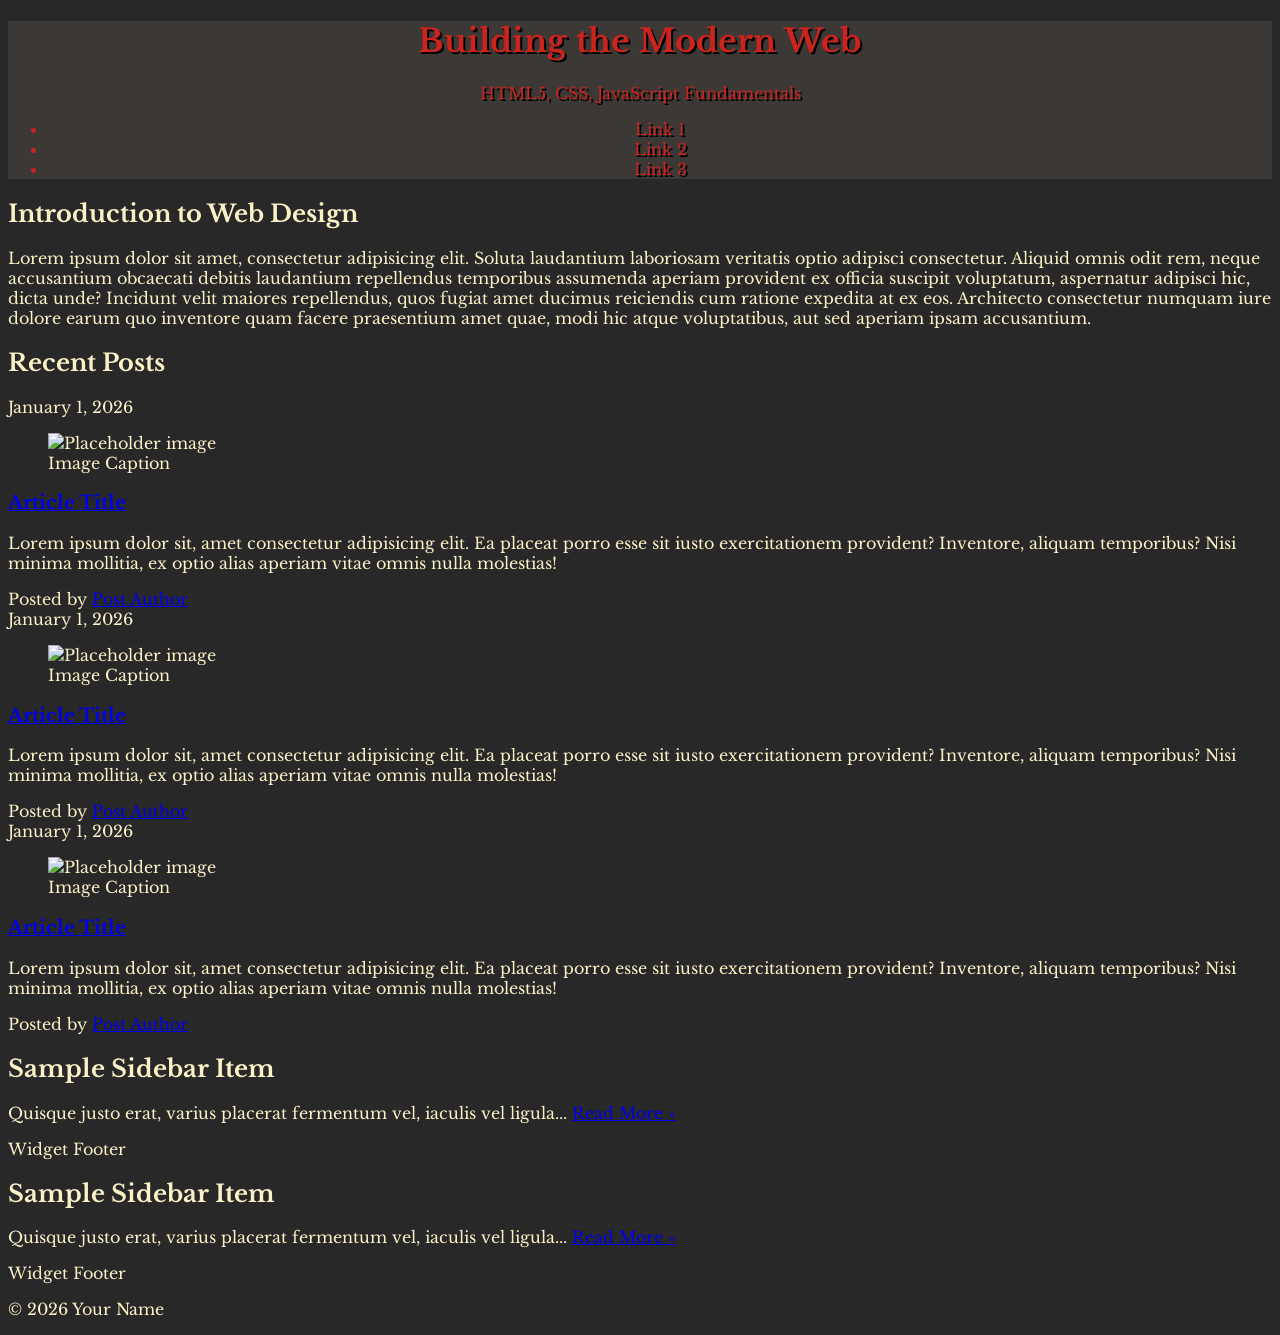
==== css-demo/index.html @ b811979a "add css-demo" ====
<!DOCTYPE html>
<html lang="en">

<head>
  <title>IFSC 11003 - Prototype</title>
  <meta charset="UTF-8" />
  <meta name="description" content="Keyword rich narrative on site purpose" />
  <meta name="author" content="Max Joseph" />
  <meta name="viewport" content="width=device-width, initial-scale=1" />

  <!-- Style Sheet -->
  <link href="assets/css/style.css" rel="stylesheet" />

  <!-- libre bakersville font from google -->
  <link rel="preconnect" href="https://fonts.googleapis.com">
  <link rel="preconnect" href="https://fonts.gstatic.com" crossorigin>
  <link href="https://fonts.googleapis.com/css2?family=Libre+Baskerville:ital@0;1&display=swap" rel="stylesheet">
</head>

<body>
  <a class="visually-hidden" href="#main-content">Skip to main content</a>
  <header class="primary">
    <h1><a href="index.html">Building the Modern Web</a></h1>
    <p class="subtitle">HTML5, CSS, JavaScript Fundamentals</p>
    <nav class="primary container" aria-label="Primary">
      <ul>
        <li><a href="#">Link 1</a></li>
        <li><a href="#">Link 2</a></li>
        <li><a href="#">Link 3</a></li>
      </ul>
    </nav>
  </header>

  <!-- Main landmark gives you a clean selector target for weeks 6–9 -->
  <main id="main-content" class="container">

    <section id="content">
      <h2>Introduction to Web Design</h2>
      <p>
        Lorem ipsum dolor sit amet, consectetur adipisicing elit. Soluta laudantium laboriosam veritatis optio adipisci consectetur. Aliquid omnis odit rem, neque accusantium obcaecati debitis laudantium repellendus temporibus assumenda aperiam provident ex officia suscipit voluptatum, aspernatur adipisci hic, dicta unde? Incidunt velit maiores repellendus, quos fugiat amet ducimus reiciendis cum ratione expedita at ex eos. Architecto consectetur numquam iure dolore earum quo inventore quam facere praesentium amet quae, modi hic atque voluptatibus, aut sed aperiam ipsam accusantium.
      </p>
    </section>

    <section id="blog" aria-labelledby="recent-posts">
      <h2 id="recent-posts">Recent Posts</h2>

      <article class="post">
        <header>
          <time class="post-date" datetime="2026-01-01">January 1, 2026</time>

          <figure>
            <img src="https://placehold.co/300x200" alt="Placeholder image" />
            <figcaption>Image Caption</figcaption>
          </figure>

          <h3><a href="#" rel="bookmark">Article Title</a></h3>
        </header>

        <p>
          Lorem ipsum dolor sit, amet consectetur adipisicing elit. Ea placeat porro esse sit iusto exercitationem provident? Inventore, aliquam temporibus? Nisi minima mollitia, ex optio alias aperiam vitae omnis nulla molestias!
        </p>

        <footer class="post-meta">
          Posted by <a href="#">Post Author</a>
        </footer>
      </article>

      <article class="post">
        <header>
          <time class="post-date" datetime="2026-01-01">January 1, 2026</time>

          <figure>
            <img src="https://placehold.co/300x200" alt="Placeholder image" />
            <figcaption>Image Caption</figcaption>
          </figure>

          <h3><a href="#" rel="bookmark">Article Title</a></h3>
        </header>

        <p>
          Lorem ipsum dolor sit, amet consectetur adipisicing elit. Ea placeat porro esse sit iusto exercitationem provident? Inventore, aliquam temporibus? Nisi minima mollitia, ex optio alias aperiam vitae omnis nulla molestias!
        </p>

        <footer class="post-meta">
          Posted by <a href="#">Post Author</a>
        </footer>
      </article>

      <article class="post">
        <header>
          <time class="post-date" datetime="2026-01-01">January 1, 2026</time>

          <figure>
            <img src="https://placehold.co/300x200" alt="Placeholder image" />
            <figcaption>Image Caption</figcaption>
          </figure>

          <h3><a href="#" rel="bookmark">Article Title</a></h3>
        </header>

        <p>
Lorem ipsum dolor sit, amet consectetur adipisicing elit. Ea placeat porro esse sit iusto exercitationem provident? Inventore, aliquam temporibus? Nisi minima mollitia, ex optio alias aperiam vitae omnis nulla molestias!
        </p>

        <footer class="post-meta">
          Posted by <a href="#">Post Author</a>
        </footer>
      </article>

    </section>

  </main>
  <aside aria-label="Sidebar">
    <div class="container">

      <article class="widget">
        <header>
          <h2>Sample Sidebar Item</h2>
        </header>

        <p>
          Quisque justo erat, varius placerat fermentum vel, iaculis vel ligula...
          <a href="#">Read More &raquo;</a>
        </p>

        <footer>Widget Footer</footer>
      </article>

      <article class="widget">
        <header>
          <h2>Sample Sidebar Item</h2>
        </header>

        <p>
          Quisque justo erat, varius placerat fermentum vel, iaculis vel ligula...
          <a href="#">Read More &raquo;</a>
        </p>

        <footer>Widget Footer</footer>
      </article>

    </div>
  </aside>

  <footer class="primary">
    <p>&copy; 2026 Your Name</p>
  </footer>

</body>

</html>
---- css-demo/assets/css/style.css ----
/* ---------------Box Sizing----------------- */
html {
  box-sizing: border-box;
}
*,
*:before,
*:after {
  box-sizing: inherit;
}

/* --------------Utility Classes ---------------- */

/* Skip link utility: hidden until focused */
.visually-hidden {
  border: 0;
  clip: rect(0, 0, 0, 0);
  height: 1px;
  margin: -1px;
  overflow: hidden;
  padding: 0;
  position: absolute;
  white-space: nowrap;
  width: 1px;
}

/* Make skip link visible when keyboard users tab to it */
.visually-hidden:focus,
.visually-hidden:focus-visible {
  clip: auto;
  height: auto;
  width: auto;
  margin: 0;
  padding: 10px 14px;
  position: absolute;
  left: 10px;
  top: 10px;
  background: #ffffff;
  color: #172635;
  z-index: 9999;
  border-radius: 6px;
}

/*---------------- global styles -----------------*/
body {
    font-family: "Libre Baskerville", serif;
    font-optical-sizing: auto;
    font-weight: 400;
    font-style: normal;
    color:#fbf1c7;
    background-color:#282828;
}

header.primary{
    color:#cc241d;
    background-color:#3c3836;
    text-align:center;
    text-shadow:2px 2px #000;
}

header.primary a {
    color:#cc241d;
    text-decoration:none;
}
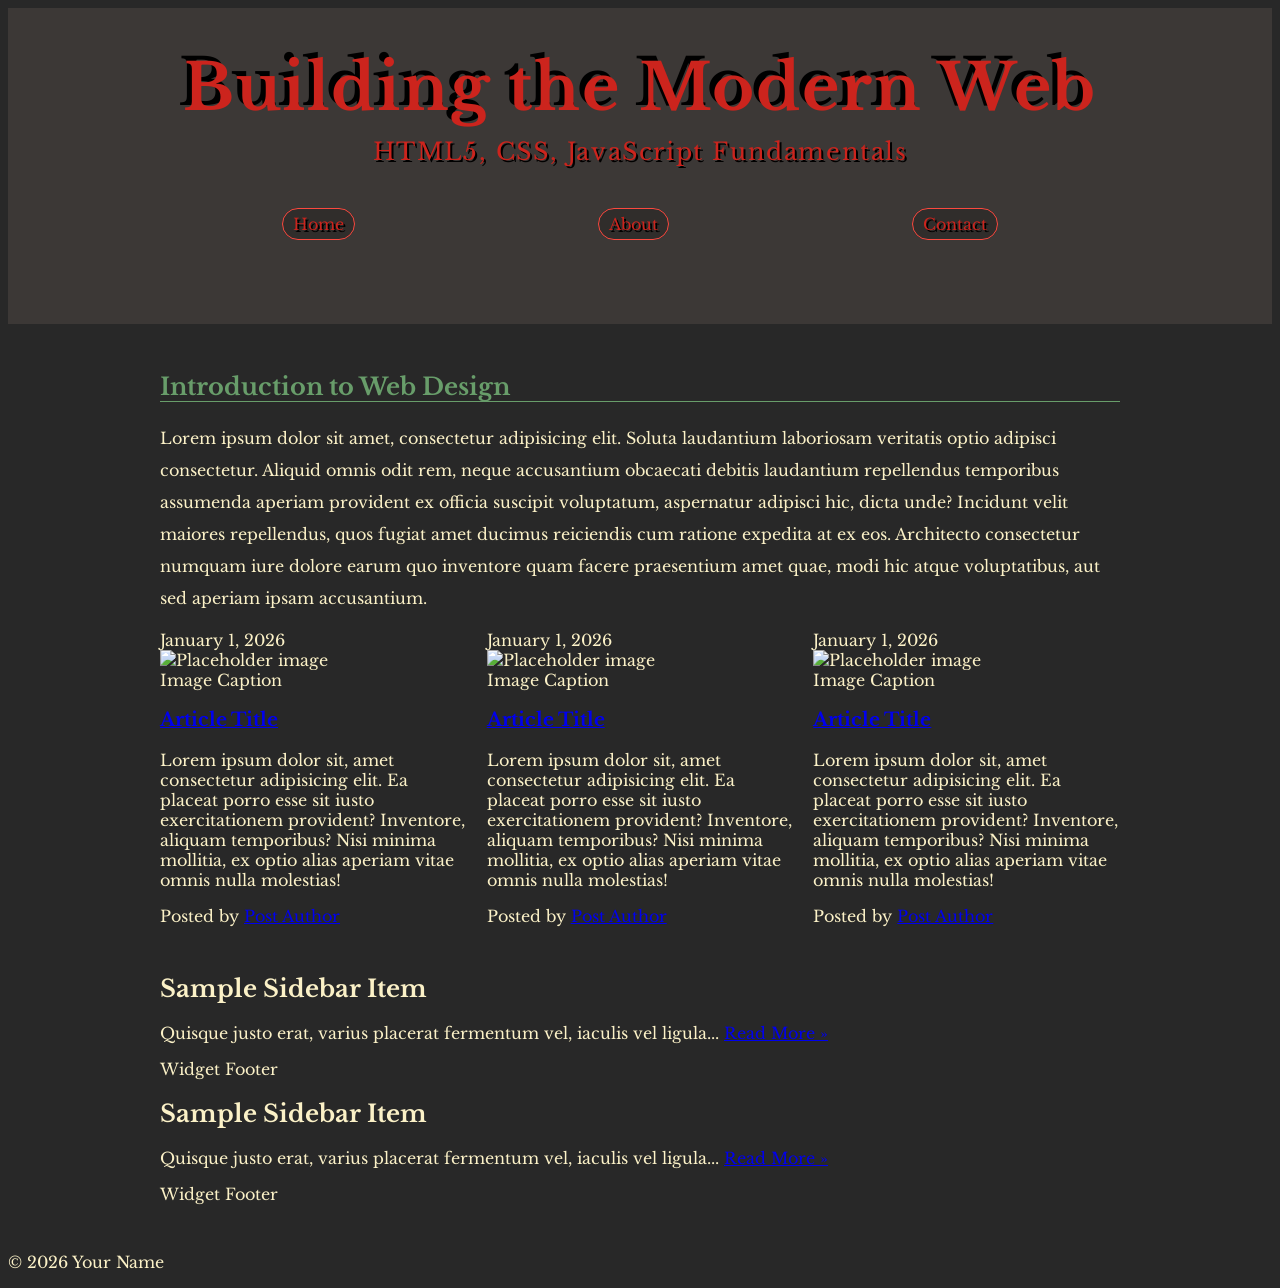
==== commit c24135eb: "add more css lecture 3-11" ====
--- a/css-demo/index.html
+++ b/css-demo/index.html
@@ -24,9 +24,9 @@
     <p class="subtitle">HTML5, CSS, JavaScript Fundamentals</p>
     <nav class="primary container" aria-label="Primary">
       <ul>
-        <li><a href="#">Link 1</a></li>
-        <li><a href="#">Link 2</a></li>
-        <li><a href="#">Link 3</a></li>
+        <li><a href="../index.html">Home</a></li>
+        <li><a href="#">About</a></li>
+        <li><a href="#">Contact</a></li>
       </ul>
     </nav>
   </header>
@@ -42,7 +42,7 @@
     </section>
 
     <section id="blog" aria-labelledby="recent-posts">
-      <h2 id="recent-posts">Recent Posts</h2>
+      <!-- <h2 id="recent-posts">Recent Posts</h2> -->
 
       <article class="post">
         <header>
--- a/css-demo/assets/css/style.css
+++ b/css-demo/assets/css/style.css
@@ -9,6 +9,11 @@
 }
 
 /* --------------Utility Classes ---------------- */
+.container {
+    max-width:960px;
+    width:80vw;
+    margin:3rem auto;
+}
 
 /* Skip link utility: hidden until focused */
 .visually-hidden {
@@ -41,6 +46,8 @@
 }
 
 /*---------------- global styles -----------------*/
+/* I'm using gruvbox colors from https://github.com/morhetz/gruvbox which is MIT licensed */
+
 body {
     font-family: "Libre Baskerville", serif;
     font-optical-sizing: auto;
@@ -55,9 +62,80 @@
     background-color:#3c3836;
     text-align:center;
     text-shadow:2px 2px #000;
+    padding:40px;
 }
 
 header.primary a {
     color:#cc241d;
     text-decoration:none;
 }
+
+header.primary h1 {
+    font-size:4rem;
+    text-shadow:-5px -5px #000;
+    margin:0;
+    letter-spacing:0.1rem;
+}
+
+header.primary p.subtitle {
+    font-size:1.5rem;
+    margin:10px 0 0 0;
+    letter-spacing:0.1rem;
+}
+
+header.primary nav ul {
+    padding:0;
+    display:flex;
+    flex-direction:row;
+    justify-content:space-around;
+}
+
+header.primary nav li {
+    list-style-type:none;
+    padding:0 0 0.1rem 0;
+}
+
+header.primary nav li a {
+    background-color:rgb(0,0,0,0.2);
+    padding:5px 10px;
+    border:1px solid #fb493f;
+    border-radius:60px;
+    transition:0.3s;
+}
+
+header.primary nav li a:hover {
+    background-color:rgb(0,0,0,0.8);
+}
+
+#content h2 {
+    color:#689d6a;
+    border-bottom:1px groove #689d6a;
+}
+
+#content p {
+    line-height:2rem;
+}
+
+#blog {
+    display:flex;
+    flex-direction:row;
+    justify-content:space-between;
+    gap:20px;
+}
+
+figure {
+    margin:0;
+}
+
+/* Media Queries */
+/* not necessary to know for the class */
+@media screen and (max-width:600px) {
+    header.primary nav ul {
+	flex-direction:column;
+	gap:2rem;
+    }
+
+    header.primary a {
+	display:block;
+    }
+}
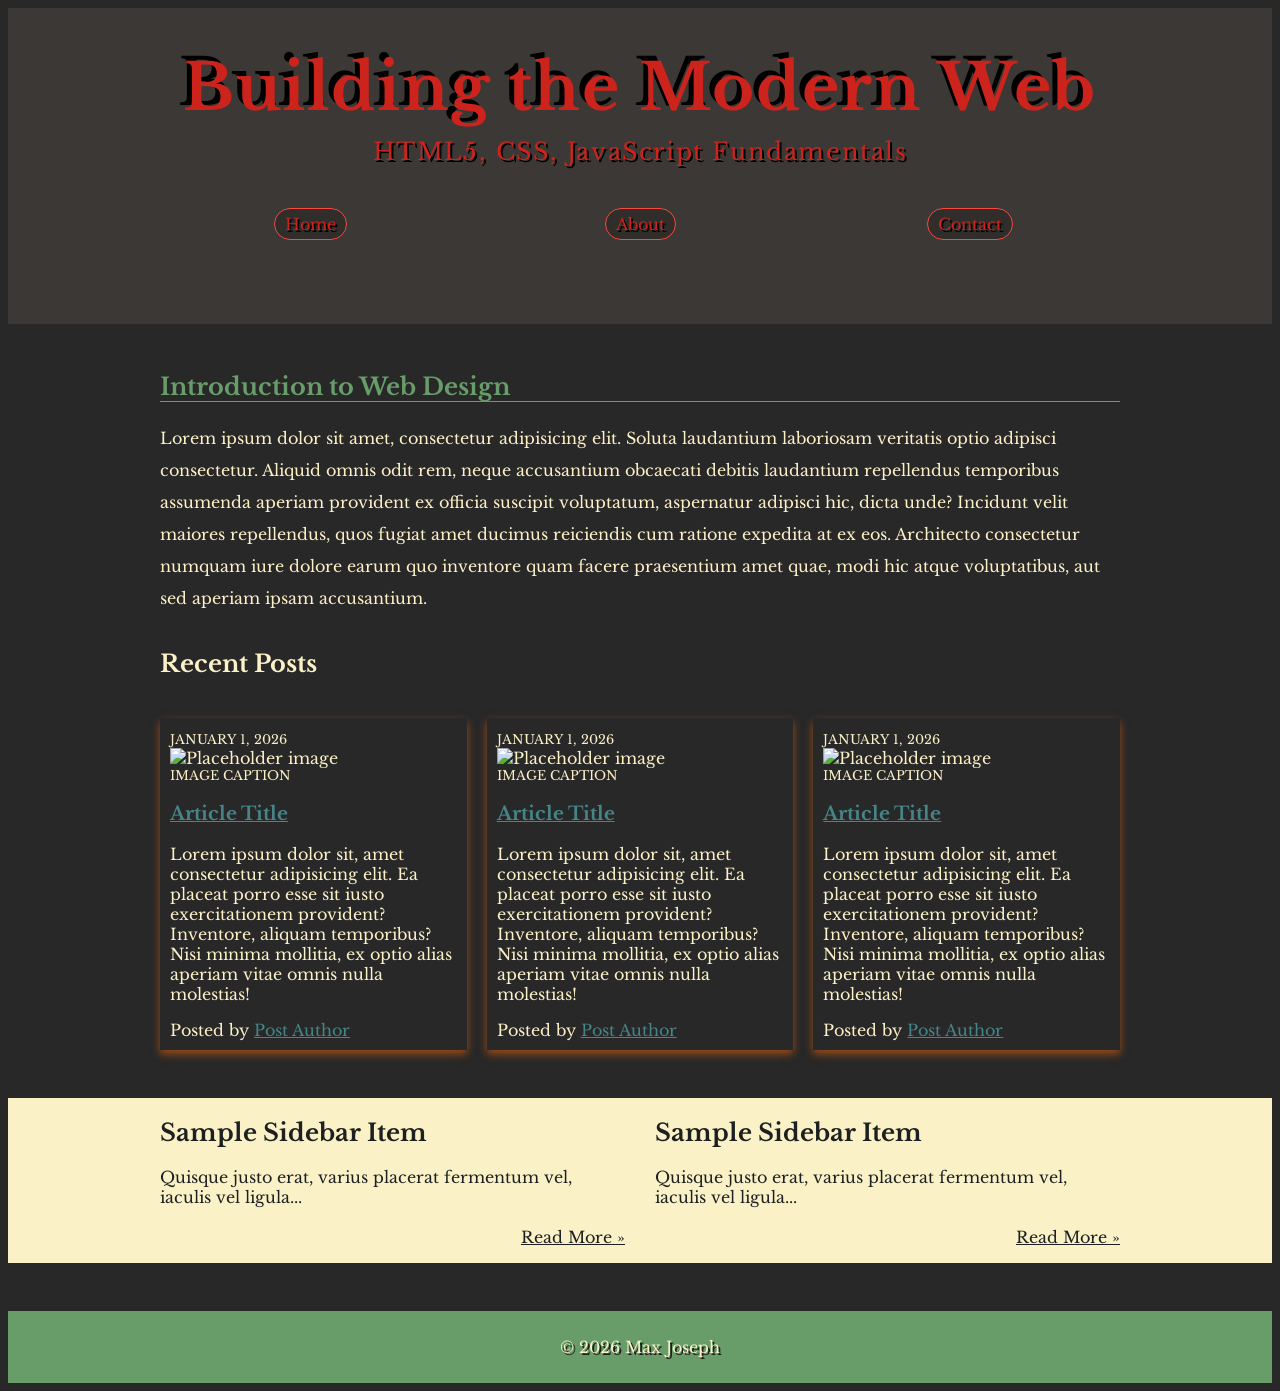
==== commit 2360a460: "Catch up lec1" ====
--- a/css-demo/index.html
+++ b/css-demo/index.html
@@ -42,7 +42,7 @@
     </section>
 
     <section id="blog" aria-labelledby="recent-posts">
-      <!-- <h2 id="recent-posts">Recent Posts</h2> -->
+      <h2 id="recent-posts">Recent Posts</h2>
 
       <article class="post">
         <header>
@@ -143,7 +143,7 @@
   </aside>
 
   <footer class="primary">
-    <p>&copy; 2026 Your Name</p>
+    <p>&copy; 2026 Max Joseph</p>
   </footer>
 
 </body>
--- a/css-demo/assets/css/style.css
+++ b/css-demo/assets/css/style.css
@@ -88,11 +88,13 @@
     display:flex;
     flex-direction:row;
     justify-content:space-around;
-}
-
-header.primary nav li {
+    gap:30px;
+}
+
+header.primary nav ul li {
     list-style-type:none;
     padding:0 0 0.1rem 0;
+    flex:1;
 }
 
 header.primary nav li a {
@@ -121,15 +123,74 @@
     flex-direction:row;
     justify-content:space-between;
     gap:20px;
+    flex-wrap:wrap;
 }
 
 figure {
     margin:0;
 }
 
+#blog article.post {
+    box-shadow:0 4px 8px rgba(214,93,14,.66);
+    padding:10px;
+    font-size: 1rem;
+    flex:1;
+}
+
+h2#recent-posts {
+    flex:0 0 100%;
+    /* I cannot for the life of me figure out why
+     * the first two article elements are on one line
+     * while the 3rd is on its own.
+     */
+}
+
+article.post time, article.post figcaption {
+    text-transform:uppercase;
+    font-size: .8rem;
+}
+
+article.post a, aside .container a {
+    color:#458588;
+}
+
+article.post a:visited, aside .container a:visited {
+    color:#b16286;
+}
+
+aside[aria-label="Sidebar"] {
+    background-color:#fbf1c7;
+    color:#1d2021;
+}
+
+aside .container {
+    display:flex;
+    flex-direction:row;
+    justify-content:space-evenly;
+    gap:30px;
+}
+
+aside footer {
+    display:none;
+}
+
+aside .container p a:last-child, aside .container p a:visited:last-child {
+    color:#1d2021;
+    display:block;
+    text-align:right;
+    margin-top:20px;
+}
+
+footer.primary {
+    background-color:#689d6a;
+    padding:10px;
+    text-align:center;
+    color:##fbf1c7;
+    text-shadow:2px 2px #1d2021;
+}
+
 /* Media Queries */
-/* not necessary to know for the class */
-@media screen and (max-width:600px) {
+/* not necessary to know for the class */ @media screen and (max-width:600px) {
     header.primary nav ul {
 	flex-direction:column;
 	gap:2rem;
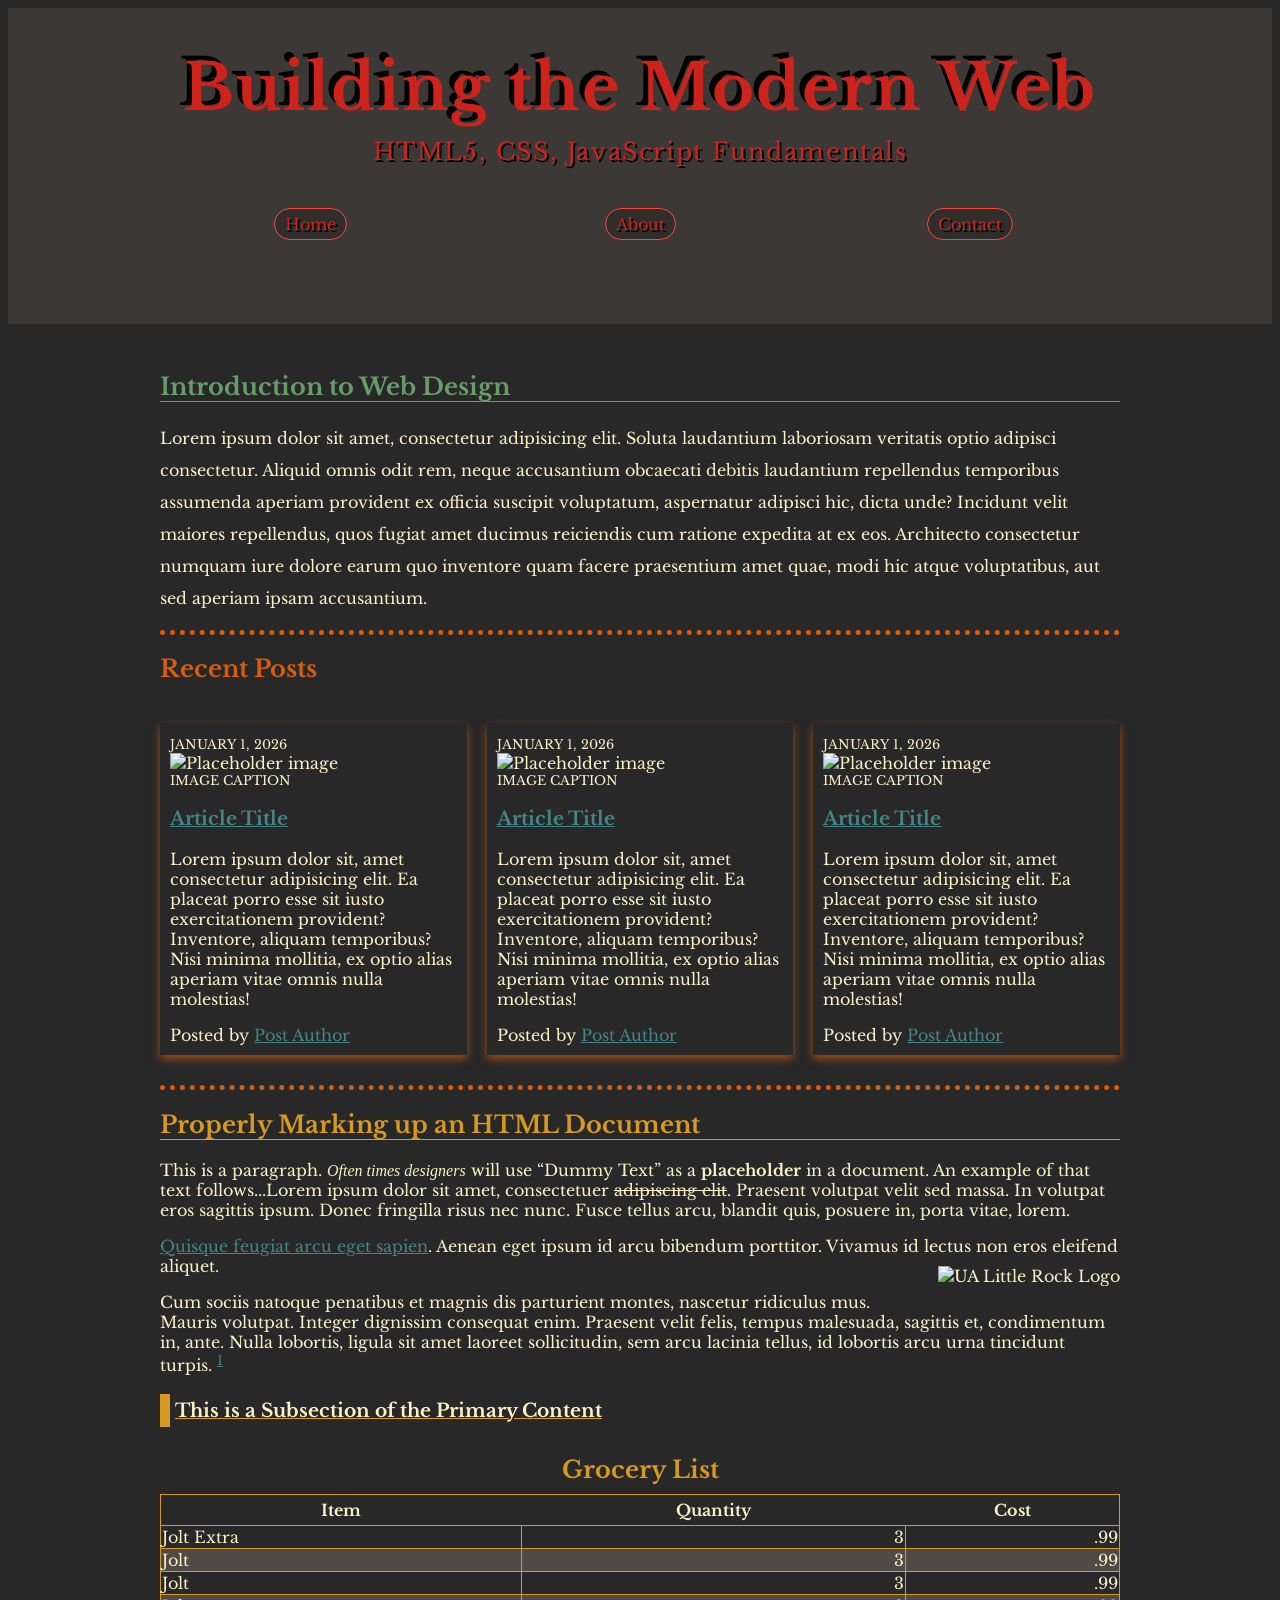
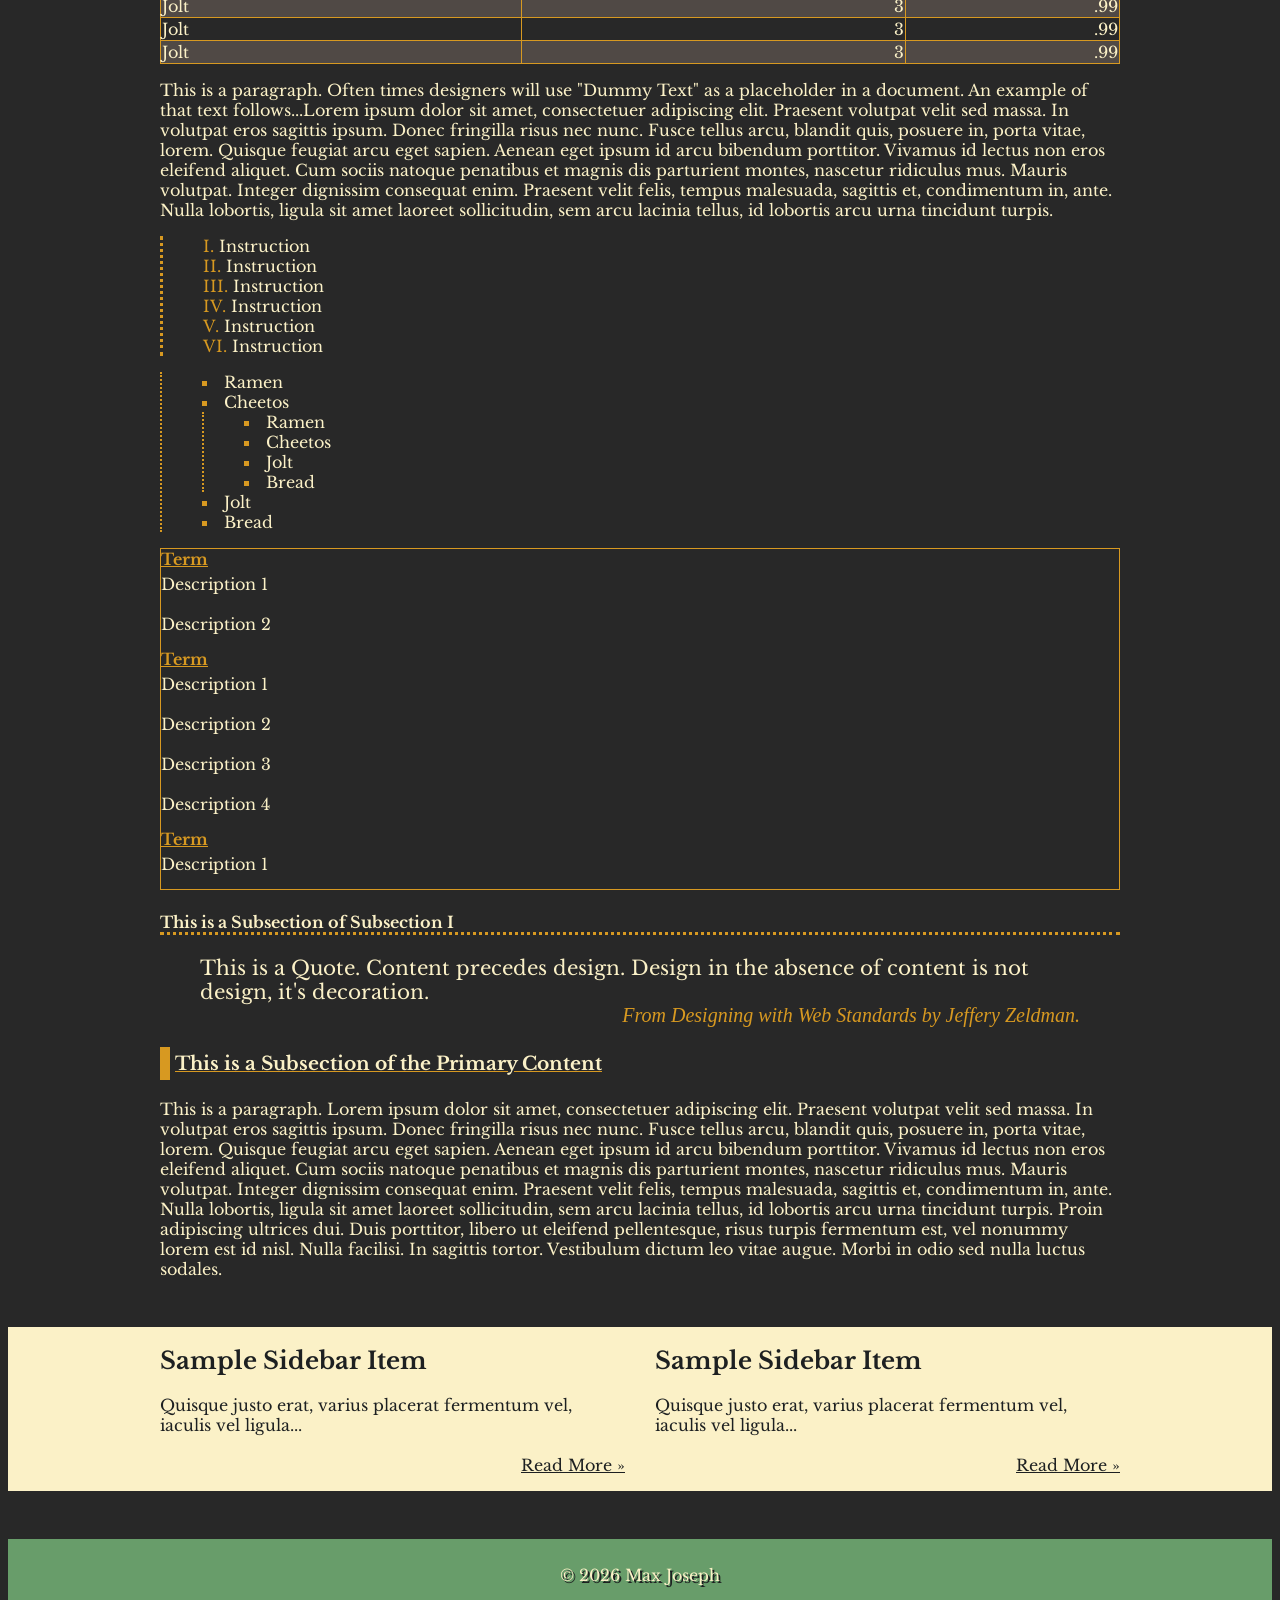
==== commit 9f24ef09: "css-demo assignment submission" ====
--- a/css-demo/index.html
+++ b/css-demo/index.html
@@ -108,8 +108,122 @@
       </article>
 
     </section>
-
+    <section id="practice">
+      <h2>Properly Marking up an HTML Document</h2>
+      <!--(Primary Content Heading)-->
+      
+      <p>This is a paragraph. <em>Often times designers</em> will use <q>Dummy Text</q> as a <strong>placeholder</strong> in a document. An example of that text follows...Lorem ipsum dolor sit amet, consectetuer <del>adipiscing elit</del>. Praesent volutpat
+	velit sed massa. In volutpat eros sagittis ipsum. Donec fringilla risus nec nunc. Fusce tellus arcu, blandit quis, posuere in, porta vitae, lorem.</p>
+      
+      <p> <a href="#">Quisque feugiat arcu eget sapien</a>. <span class="foo">Aenean</span> eget ipsum id arcu bibendum porttitor. Vivamus id lectus non eros eleifend aliquet. <img class="img-right" src="https://thomaswallace.net/wp-content/uploads/2018/02/ualr.png" alt="UA Little Rock Logo" /> </p>
+      <p> Cum sociis natoque penatibus et magnis dis parturient montes, nascetur ridiculus mus. Mauris volutpat. Integer dignissim consequat enim. Praesent velit felis,
+	tempus malesuada, sagittis et, condimentum in, ante. Nulla lobortis, ligula sit amet laoreet sollicitudin, sem arcu lacinia tellus, id lobortis arcu urna tincidunt turpis. <sup><a href="#">1</a></sup> </p>
+      
+      <h3>This is a Subsection of the Primary Content</h3>
+      <!-- (Subsection I)-->
+      
+      <table>
+	<caption>Grocery List</caption>
+	<thead>
+	  <!--Design Time Attribute - Remove before Prodution-->
+	  <tr>
+            <th scope="col">Item</th>
+            <th scope="col">Quantity</th>
+            <th scope="col">Cost</th>
+	  </tr>
+	</thead>
+	<tr>
+	  <td>Jolt Extra</td>
+	  <td>3</td>
+	  <td>.99</td>
+	</tr>
+	<tr>
+	  <td>Jolt</td>
+	  <td>3</td>
+	  <td>.99</td>
+	</tr>
+	<tr>
+	  <td>Jolt</td>
+	  <td>3</td>
+	  <td>.99</td>
+	</tr>
+	<tr>
+	  <td>Jolt</td>
+	  <td>3</td>
+	  <td>.99</td>
+	</tr>
+	<tr>
+	  <td>Jolt</td>
+	  <td>3</td>
+	  <td>.99</td>
+	</tr>
+	<tr>
+	  <td>Jolt</td>
+	  <td>3</td>
+	  <td>.99</td>
+	</tr>
+      </table>
+      
+      <p>This is a paragraph. Often times designers will use "Dummy Text" as a placeholder in a document. An example of that text follows...Lorem ipsum dolor sit amet, consectetuer adipiscing elit. Praesent volutpat velit sed massa. In volutpat eros sagittis
+	ipsum. Donec fringilla risus nec nunc. Fusce tellus arcu, blandit quis, posuere in, porta vitae, lorem. Quisque feugiat arcu eget sapien. Aenean eget ipsum id arcu bibendum porttitor. Vivamus id lectus non eros eleifend aliquet. Cum sociis natoque
+	penatibus et magnis dis parturient montes, nascetur ridiculus mus. Mauris volutpat. Integer dignissim consequat enim. Praesent velit felis, tempus malesuada, sagittis et, condimentum in, ante. Nulla lobortis, ligula sit amet laoreet sollicitudin,
+	sem arcu lacinia tellus, id lobortis arcu urna tincidunt turpis.</p>
+      
+      <!--This is a list of instructions.-->
+      
+      <ol>
+	<li>Instruction</li>
+	<li>Instruction</li>
+	<li>Instruction</li>
+	<li>Instruction</li>
+	<li>Instruction</li>
+	<li>Instruction</li>
+      </ol>
+      
+      <!--This is a list of items to purchase at the grocery store.-->
+      
+      <ul>
+	<li>Ramen</li>
+	<li>Cheetos
+	  <ul>
+            <li>Ramen</li>
+            <li>Cheetos</li>
+            <li>Jolt</li>
+            <li>Bread</li>
+	  </ul>
+	</li>
+	<li>Jolt</li>
+	<li>Bread</li>
+      </ul>
+      
+      <!--This is an Example of how we should mark up a term and its description(s)-->
+      <dl>
+	<dt>Term</dt>
+	<dd>Description 1</dd>
+	<dd>Description 2</dd>
+	<dt>Term</dt>
+	<dd>Description 1</dd>
+	<dd>Description 2</dd>
+	<dd>Description 3</dd>
+	<dd>Description 4</dd>
+	<dt>Term</dt>
+	<dd>Description 1</dd>
+      </dl>
+      
+      <h4>This is a Subsection of Subsection I</h4>
+      
+      <blockquote>This is a Quote. Content precedes design. Design in the absence of content is not design, it's decoration. <cite>From Designing with Web Standards by Jeffery Zeldman.</cite></blockquote>
+      
+      <h3>This is a Subsection of the Primary Content</h3>
+      <!--(Subsection II)-->
+      
+      <p>This is a paragraph. Lorem ipsum dolor sit amet, consectetuer adipiscing elit. Praesent volutpat velit sed massa. In volutpat eros sagittis ipsum. Donec fringilla risus nec nunc. Fusce tellus arcu, blandit quis, posuere in, porta vitae, lorem. Quisque
+	feugiat arcu eget sapien. Aenean eget ipsum id arcu bibendum porttitor. Vivamus id lectus non eros eleifend aliquet. Cum sociis natoque penatibus et magnis dis parturient montes, nascetur ridiculus mus. Mauris volutpat. Integer dignissim consequat
+	enim. Praesent velit felis, tempus malesuada, sagittis et, condimentum in, ante. Nulla lobortis, ligula sit amet laoreet sollicitudin, sem arcu lacinia tellus, id lobortis arcu urna tincidunt turpis. Proin adipiscing ultrices dui. Duis porttitor,
+	libero ut eleifend pellentesque, risus turpis fermentum est, vel nonummy lorem est id nisl. Nulla facilisi. In sagittis tortor. Vestibulum dictum leo vitae augue. Morbi in odio sed nulla luctus sodales.</p>
+    </section>
   </main>
+
   <aside aria-label="Sidebar">
     <div class="container">
 
--- a/css-demo/assets/css/style.css
+++ b/css-demo/assets/css/style.css
@@ -45,9 +45,27 @@
   border-radius: 6px;
 }
 
+.img-right {
+    float:right;
+    margin:10px 0px 10px 20px;
+    max-width:25%;
+}
+
+.img-left {
+    float:left;
+    margin:10px 20px 10px 0px;
+    max-width:25%;
+}
+
+.img-center {
+    display:block;
+    margin: 10px auto;
+}
+
 /*---------------- global styles -----------------*/
 /* I'm using gruvbox colors from https://github.com/morhetz/gruvbox which is MIT licensed */
 
+/* Header/main stuff */
 body {
     font-family: "Libre Baskerville", serif;
     font-optical-sizing: auto;
@@ -124,6 +142,9 @@
     justify-content:space-between;
     gap:20px;
     flex-wrap:wrap;
+    border-top:5px dotted #d65d0e;
+    padding-bottom:30px;
+    border-bottom:5px dotted #d65d0e;
 }
 
 figure {
@@ -139,6 +160,7 @@
 
 h2#recent-posts {
     flex:0 0 100%;
+    color:#d65d0e;
     /* I cannot for the life of me figure out why
      * the first two article elements are on one line
      * while the 3rd is on its own.
@@ -150,7 +172,7 @@
     font-size: .8rem;
 }
 
-article.post a, aside .container a {
+article.post a, aside .container a, #practice a {
     color:#458588;
 }
 
@@ -158,6 +180,109 @@
     color:#b16286;
 }
 
+/* Practice stuff */
+#practice h2 {
+    color:#d79921;
+    border-bottom:1px groove #d79921;
+}
+
+#practice h3 {
+    border-left:10px solid #d79921;
+    padding: 5px 0 5px 5px;
+    text-decoration:underline;
+    text-decoration-color:#d79921;
+}
+
+#practice a:hover {
+    text-decoration:none;
+}
+
+table {
+    width:100%;
+    border:1px solid #d79921;
+    border-collapse:collapse;
+}
+
+caption {
+    font-weight:bold;
+    font-size:1.5rem;
+    margin:10px;
+    color:#d79921;
+}
+
+tr:nth-child(even) {
+    background-color:#504945;
+}
+
+tr:hover {
+    background-color:rgba(215,153,33,0.15);
+}
+
+th {
+    font-weight:bold;
+    padding:5px;
+}
+
+td {
+    border:1px solid #d79921;
+}
+
+td:nth-child(n+2) {
+    text-align:right;
+}
+
+#practice h4 {
+    /* text-decoration:underline; */
+    /* text-decoration-color:#d79921;  */
+    border-bottom:3px dotted #d79921;
+}
+
+#practice ol {
+    list-style-type:upper-roman;
+    list-style-position:inside;
+    border-left:3px dotted #d79921;
+}
+
+#practice ul {
+    list-style-type:square;
+    list-style-position:inside;
+    border-left:2px dotted #d79921;
+}
+
+#practice ul li ul {
+    list-style-type:square;
+}
+
+#practice li::marker {
+    color:#d79921;
+}
+
+#practice dl {
+    border: 1px solid #d79921;
+}
+
+#practice dt {
+    font-weight:bold;
+    text-decoration:underline;
+    color:#d79921;
+}
+
+#practice dd {
+    margin:0;
+    padding:5px 0 15px 0;
+}
+
+#practice blockquote {
+    font-size:1.25rem;
+}
+
+#practice cite {
+    display:block;
+    text-align:right;
+    color:#d79921;
+}
+
+/* Aside stuff */
 aside[aria-label="Sidebar"] {
     background-color:#fbf1c7;
     color:#1d2021;
